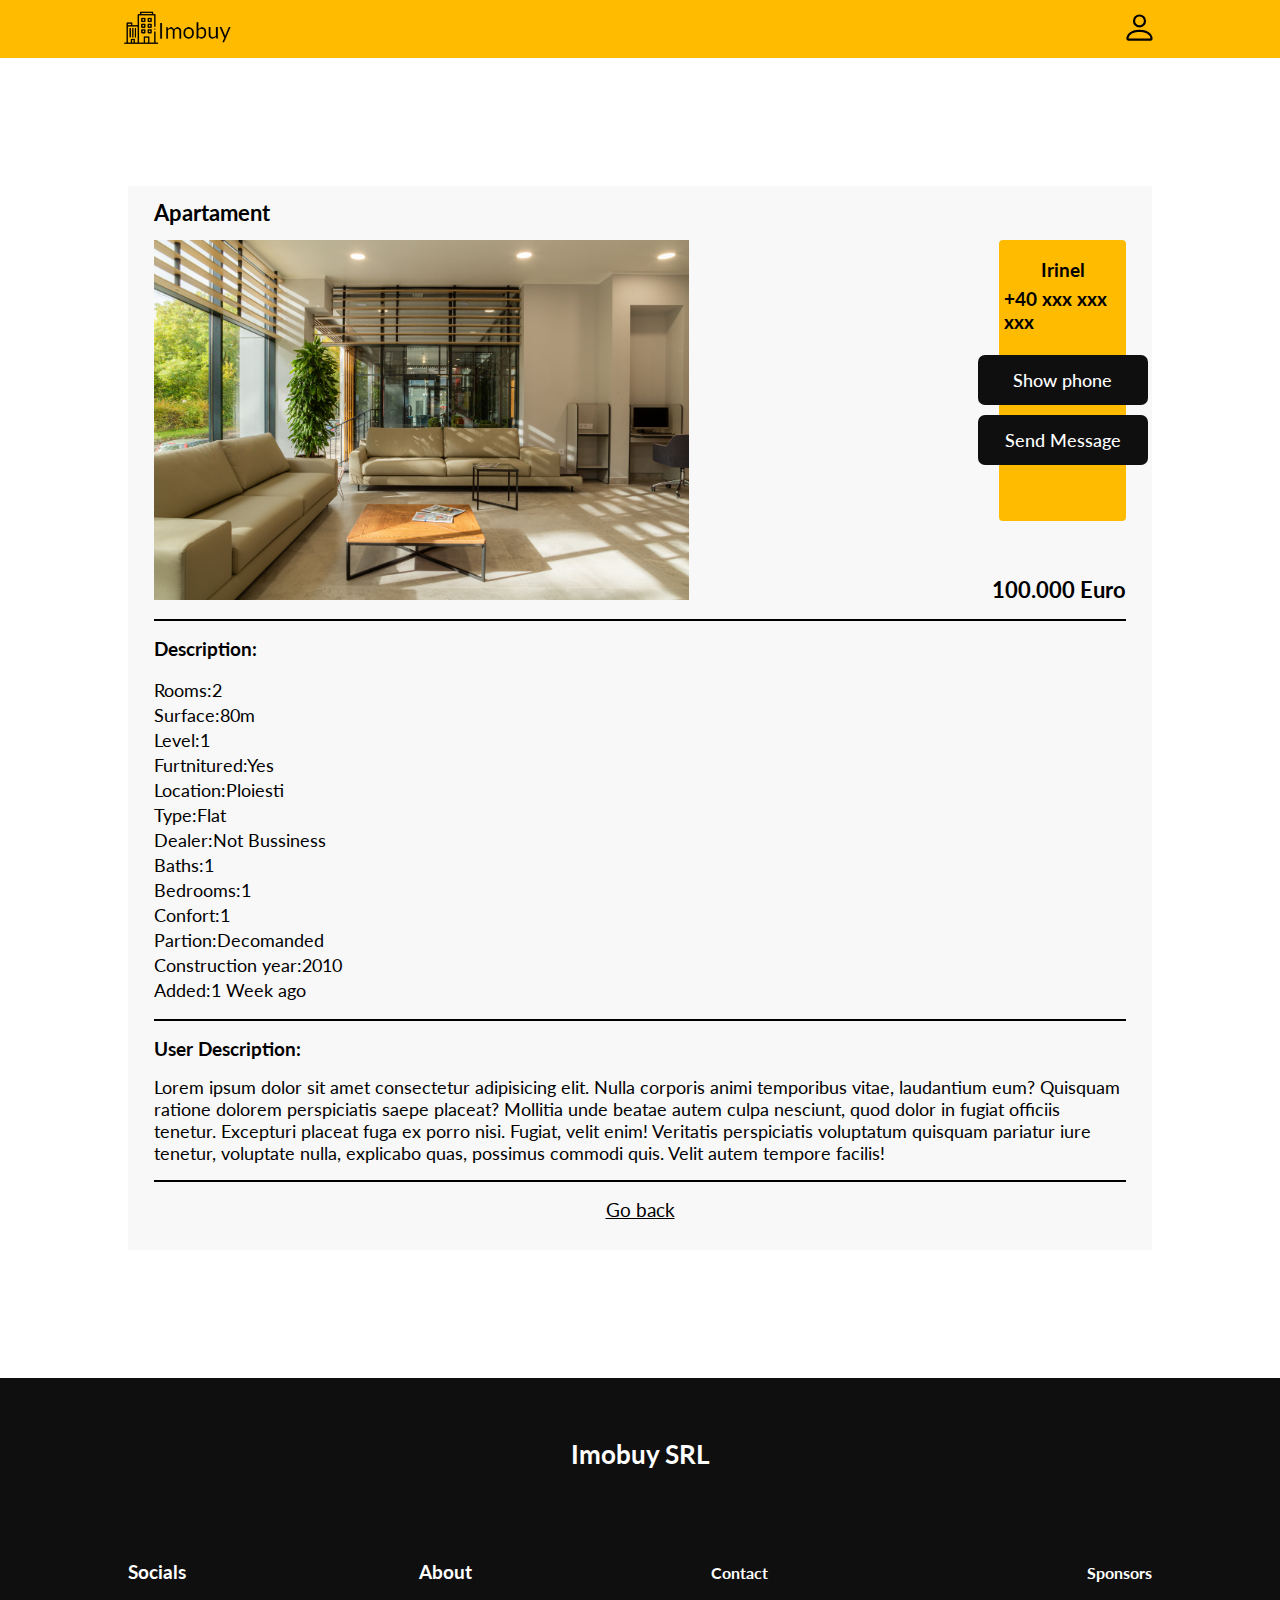
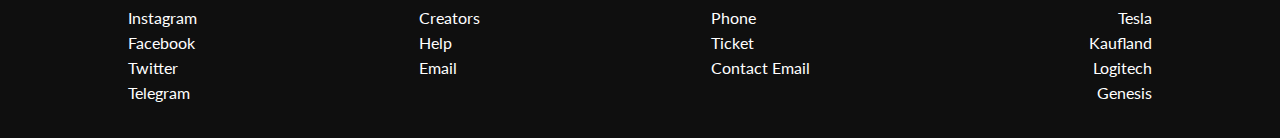
==== product.html @ 7df5b89b "Add files via upload" ====
<!DOCTYPE html>
<html lang="en">

<head>
    <meta charset="UTF-8" />
    <meta http-equiv="X-UA-Compatible" content="IE=edge" />
    <meta name="viewport" content="width=device-width, initial-scale=1.0" />
    <title>Imobuy</title>
    <link rel="stylesheet" href="product.css" />
    <link rel="preconnect" href="https://fonts.googleapis.com" />
    <link rel="preconnect" href="https://fonts.gstatic.com" crossorigin />
    <link href="https://fonts.googleapis.com/css2?family=Lato:wght@300;400;700;900&display=swap" rel="stylesheet" />
    <link href="https://fonts.googleapis.com/icon?family=Material+Icons" rel="stylesheet">

</head>

<body>
    <header class="headerbox">
        <div class="headercontent">
            <div class="imgdiv">
                <a class="loginlink" href="index.html"><img src="./img/Logo.png" alt="" /></a>
            </div>
            <div class="loginsvg">
                <a href="login.html"><svg xmlns="http://www.w3.org/2000/svg" width="35" height="35" fill="currentColor"
                        class="bi bi-person" viewBox="0 0 16 16">
                        <path
                            d="M8 8a3 3 0 1 0 0-6 3 3 0 0 0 0 6zm2-3a2 2 0 1 1-4 0 2 2 0 0 1 4 0zm4 8c0 1-1 1-1 1H3s-1 0-1-1 1-4 6-4 6 3 6 4zm-1-.004c-.001-.246-.154-.986-.832-1.664C11.516 10.68 10.289 10 8 10c-2.29 0-3.516.68-4.168 1.332-.678.678-.83 1.418-.832 1.664h10z" />
                    </svg></a>
            </div>
        </div>
    </header>
    <section class="bigcontainer">
        <div class="content">
            <div class="titlebox">
                <h3>Apartament</h3>
            </div>
            <div class="photoandcard">
                <div class="photocardnoprice">
                    <div class="imgcontainer">
                    <div class="img">
                        <img src="./img/pexels-yura-forrat-10161225.jpg" alt="">
                    </div></div>
                    <div class="cardandprice">
                    <div class="usercard">
                        <div class="cardcontent">
                        <div class="userimg">
                            <img src="./img/default-user-image.png" alt="">
                        </div>
                        <h4 class="username">Irinel</h4>
                        <h4 class="phone">+40 xxx xxx xxx</h4>
                        <div class="buttons">
                        <a href=""><button class="cardbutton">Show phone</button></a>
                        <a href=""><button class="cardbutton">Send Message</button></a></div></div>
</div>
<div class="price"><h3>100.000 Euro</h3>
</div></div>
                    </div>

                    <div class="description">
<h3 class="desctitle">Description:</h3>
<ul class="filters">
    <li>Rooms:2</li>
    <li>Surface:80m</li>
    <li>Level:1</li>
    <li>Furtnitured:Yes</li>
    <li>Location:Ploiesti</li>
    <li>Type:Flat</li>
    <li>Dealer:Not Bussiness</li>
    <li>Baths:1</li>
    <li>Bedrooms:1</li>
    <li>Confort:1</li>
    <li>Partion:Decomanded</li>
    <li>Construction year:2010</li>
    <li>Added:1 Week ago</li>
    
</ul>
                    </div>
                </div>
                <div class="userdescription">
                    <h3 class="desctitle2">User Description:</h3>
                    <p class="userdesctext">Lorem ipsum dolor sit amet consectetur adipisicing elit. Nulla corporis animi temporibus vitae, laudantium eum? Quisquam ratione dolorem perspiciatis saepe placeat? Mollitia unde beatae autem culpa nesciunt, quod dolor in fugiat officiis tenetur. Excepturi placeat fuga ex porro nisi. Fugiat, velit enim! Veritatis perspiciatis voluptatum quisquam pariatur iure tenetur, voluptate nulla, explicabo quas, possimus commodi quis. Velit autem tempore facilis!</p></div><div class="goback"><a href="index.html">Go back</a></div>
                    
    </section>
    <footer class="footer">
        <h3 class="footertitle">Imobuy SRL</h3>

        <div class="footerlinks">
            <div class="footerlist">
                <ul class="list">
                    <h3 class="listtitle">Socials</h3>
                    <li>Instagram</li>
                    <li>Facebook</li>
                    <li>Twitter</li>
                    <li>Telegram</li>
                </ul>
                <ul class="list">
                    <h3 class="listtitle">About</h3>
                    <li>Creators</li>
                    <li>Help</li>
                    <li>Email</li>
                    <li></li>
                </ul>
                <ul class="list">
                    <h4 class="listtitle">Contact</h4>
                    <li>Phone</li>
                    <li>Ticket</li>
                    <li>Contact Email</li>

                </ul>
                <ul class="list end">
                    <h4 class="listtitle">Sponsors</h4>
                    <li>Tesla</li>
                    <li>Kaufland</li>
                    <li>Logitech</li>
                    <li>Genesis</li>
                </ul>
            </div>
        </div>
    </footer>
</body>

</html>
---- product.css ----
:root {
  --h1-font: clamp(2rem, 3vw, 3rem);
  --h2-font: clamp(1rem, 1.5vw, 1.5rem);
  --h3-font: clamp(0.85rem, 1vw, 1rem);
  --h4-font: clamp(0.5rem, 0.7vw, 1rem);
  --h5-font: clamp(0.3rem, 0.5vw, 0.7rem);
  --p-font: clamp(1.1rem, 1.5vw, 1.2rem);
  --font:Lato, sans-serif;
}

* {
  margin: 0;
  padding: 0;
  -webkit-box-sizing: border-box;
  box-sizing: border-box;
  font-family: Lato, sans-serif;
  list-style: none;
}

html {
  height: -webkit-fit-content;
  height: -moz-fit-content;
  height: fit-content;
}

a,
a:active,
a:hover,
a:visited {
  color: inherit;
}

.headerbox {
  background: #fb0;
  padding: 10px 0;
  max-height: 60px;
}

.headercontent {
  display: -webkit-box;
  display: -ms-flexbox;
  display: flex;
  -webkit-box-pack: justify;
  -ms-flex-pack: justify;
  justify-content: space-between;
  -webkit-box-align: center;
  -ms-flex-align: center;
  align-items: center;
  margin: 0 9.6%;
  max-height: 60px;
}

.imgdiv {
  max-width: 12vh;
  min-width: 100px;
}

.imgdiv img {
  max-width: 100%;
  max-height: 100%;
}

.loginsvg {
  -webkit-transition: ease-in 0.35s;
  transition: ease-in 0.35s;
}

.loginsvg:hover {
  scale: 1.1;
}

.footer {
  width: 100%;
  height: 40vh;
  background-color: #0f0f0f;
  padding: 20px;
}

.footertitle {
  font-size: 26px;
  color: #fff;
  text-align: center;
  padding: 40px;
  margin-bottom: 50px;
}

.footerlinks {
  display: -webkit-box;
  display: -ms-flexbox;
  display: flex;
  width: 100%;
  -webkit-box-align: center;
  -ms-flex-align: center;
  align-items: center;
}

.footerlist {
  display: -webkit-box;
  display: -ms-flexbox;
  display: flex;
  -webkit-box-pack: justify;
  -ms-flex-pack: justify;
  justify-content: space-between;
  margin: auto;
  width: 80vw;
}

.list {
  color: #fff;
  list-style: none;
  line-height: 25px;
  width: 150px;
}

.end {
  text-align: end;
}

.listtitle {
  margin-bottom: 20px;
}

@media screen and (max-width: 750px) {
  .footer {
    height: -webkit-fit-content;
    height: -moz-fit-content;
    height: fit-content;
  }
  .footerlinks {
    -webkit-box-orient: vertical;
    -webkit-box-direction: normal;
    -ms-flex-direction: column;
    flex-direction: column;
    -webkit-box-align: center;
    -ms-flex-align: center;
    align-items: center;
  }
}

.bigcontainer {
  background: url(img/pexels-aleksejs-bergmanis-681368.png);
  background-repeat: no-repeat;
  background-size: cover;
  background-position: center;
  height: -webkit-fit-content;
  height: -moz-fit-content;
  height: fit-content;
  display: -webkit-box;
  display: -ms-flexbox;
  display: flex;
  -webkit-box-pack: center;
  -ms-flex-pack: center;
  justify-content: center;
}

.content {
  width: 80%;
  height: -webkit-fit-content;
  height: -moz-fit-content;
  height: fit-content;
  background: #f8f8f8;
  margin: 10% 0;
  padding: 1% 2%;
  max-width: 2000px;
}

.titlebox {
  font-size: var(--h2-font);
}

.img {
  max-width: 100%;
  max-height: 65%;
}

.img img {
  max-height: 100%;
  max-width: 100%;
  overflow: hidden;
  -o-object-fit: cover;
     object-fit: cover;
}

.imgcontainer {
  width: 55%;
}

.photocardnoprice {
  display: -webkit-box;
  display: -ms-flexbox;
  display: flex;
  -webkit-box-pack: justify;
      -ms-flex-pack: justify;
          justify-content: space-between;
}

.photoandcard {
  margin-top: 1.5%;
}

.usercard {
  background-color: #fb0;
  height: 85%;
  padding: 3%;
  width: 75%;
  border-radius: 4px;
}

.cardcontent {
  display: -webkit-box;
  display: -ms-flexbox;
  display: flex;
  -webkit-box-orient: vertical;
  -webkit-box-direction: normal;
      -ms-flex-direction: column;
          flex-direction: column;
  -webkit-box-align: center;
      -ms-flex-align: center;
          align-items: center;
  height: 100%;
}

.userimg {
  max-width: 50%;
  overflow: hidden;
  padding: 3%;
  display: -webkit-box;
  display: -ms-flexbox;
  display: flex;
  -webkit-box-pack: center;
      -ms-flex-pack: center;
          justify-content: center;
}

.userimg img {
  max-width: 100%;
  max-height: 100%;
  -o-object-fit: cover;
     object-fit: cover;
  border-radius: 50%;
}

.username {
  font-size: var(--h2-font);
  margin-top: 5%;
}

.cardbutton {
  width: 170px;
  height: 50px;
  background-color: #0f0f0f;
  border: 0;
  color: white;
  font-family: var(--font);
  font-size: 18px;
  font-weight: 500;
  border-radius: 7px;
  margin-top: 10px;
  cursor: pointer;
}

.phone {
  font-size: var(--h2-font);
  margin-top: 5%;
}

.buttons {
  display: -webkit-box;
  display: -ms-flexbox;
  display: flex;
  -webkit-box-orient: vertical;
  -webkit-box-direction: normal;
      -ms-flex-direction: column;
          flex-direction: column;
  margin-top: 10%;
}

.price {
  display: -webkit-box;
  display: -ms-flexbox;
  display: flex;
  -webkit-box-align: end;
      -ms-flex-align: end;
          align-items: flex-end;
  -webkit-box-pack: end;
      -ms-flex-pack: end;
          justify-content: flex-end;
  height: 25%;
  text-align: end;
  font-size: var(--h2-font);
}

.cardandprice {
  display: -webkit-box;
  display: -ms-flexbox;
  display: flex;
  -webkit-box-orient: vertical;
  -webkit-box-direction: normal;
      -ms-flex-direction: column;
          flex-direction: column;
  -webkit-box-align: end;
      -ms-flex-align: end;
          align-items: flex-end;
}

.description {
  margin-top: 16px;
  border-top: 2px solid black;
  border-bottom: 2px solid black;
}

.userdescription {
  margin-top: 16px;
  border-bottom: 2px solid black;
}

.desctitle {
  font-size: var(--h2-font);
  margin-top: 16px;
}

.desctitle2 {
  font-size: var(--h2-font);
  margin-top: 16px;
  margin-bottom: 16px;
}

.filters {
  font-size: clamp(1rem, 1.5vw, 1.15rem);
  margin-top: 18px;
  line-height: 25px;
  font-family: var(--font);
  margin-bottom: 16px;
}

.userdesctext {
  font-size: clamp(1rem, 1.5vw, 1.15rem);
  margin-bottom: 16px;
}

.goback {
  text-align: center;
  padding: 16px;
  font-size: 19px;
}

@media screen and (max-width: 850px) {
  .photocardnoprice {
    display: -webkit-box;
    display: -ms-flexbox;
    display: flex;
    -webkit-box-orient: vertical;
    -webkit-box-direction: normal;
        -ms-flex-direction: column;
            flex-direction: column;
    -webkit-box-align: center;
        -ms-flex-align: center;
            align-items: center;
  }
  .cardbutton {
    max-width: 120px;
    max-height: 35px;
    font-size: 16px;
  }
  .imgcontainer {
    width: 100%;
  }
  .price {
    padding: 16px;
  }
  .description {
    margin-top: 0;
  }
  .content {
    padding: 2% 3%;
  }
  .img {
    max-width: 100%;
  }
  .usercard {
    width: 50%;
  }
  .cardandprice {
    -webkit-box-align: center;
        -ms-flex-align: center;
            align-items: center;
    width: -webkit-fit-content;
    width: -moz-fit-content;
    width: fit-content;
    margin-top: 10%;
  }
}
/*# sourceMappingURL=product.css.map */
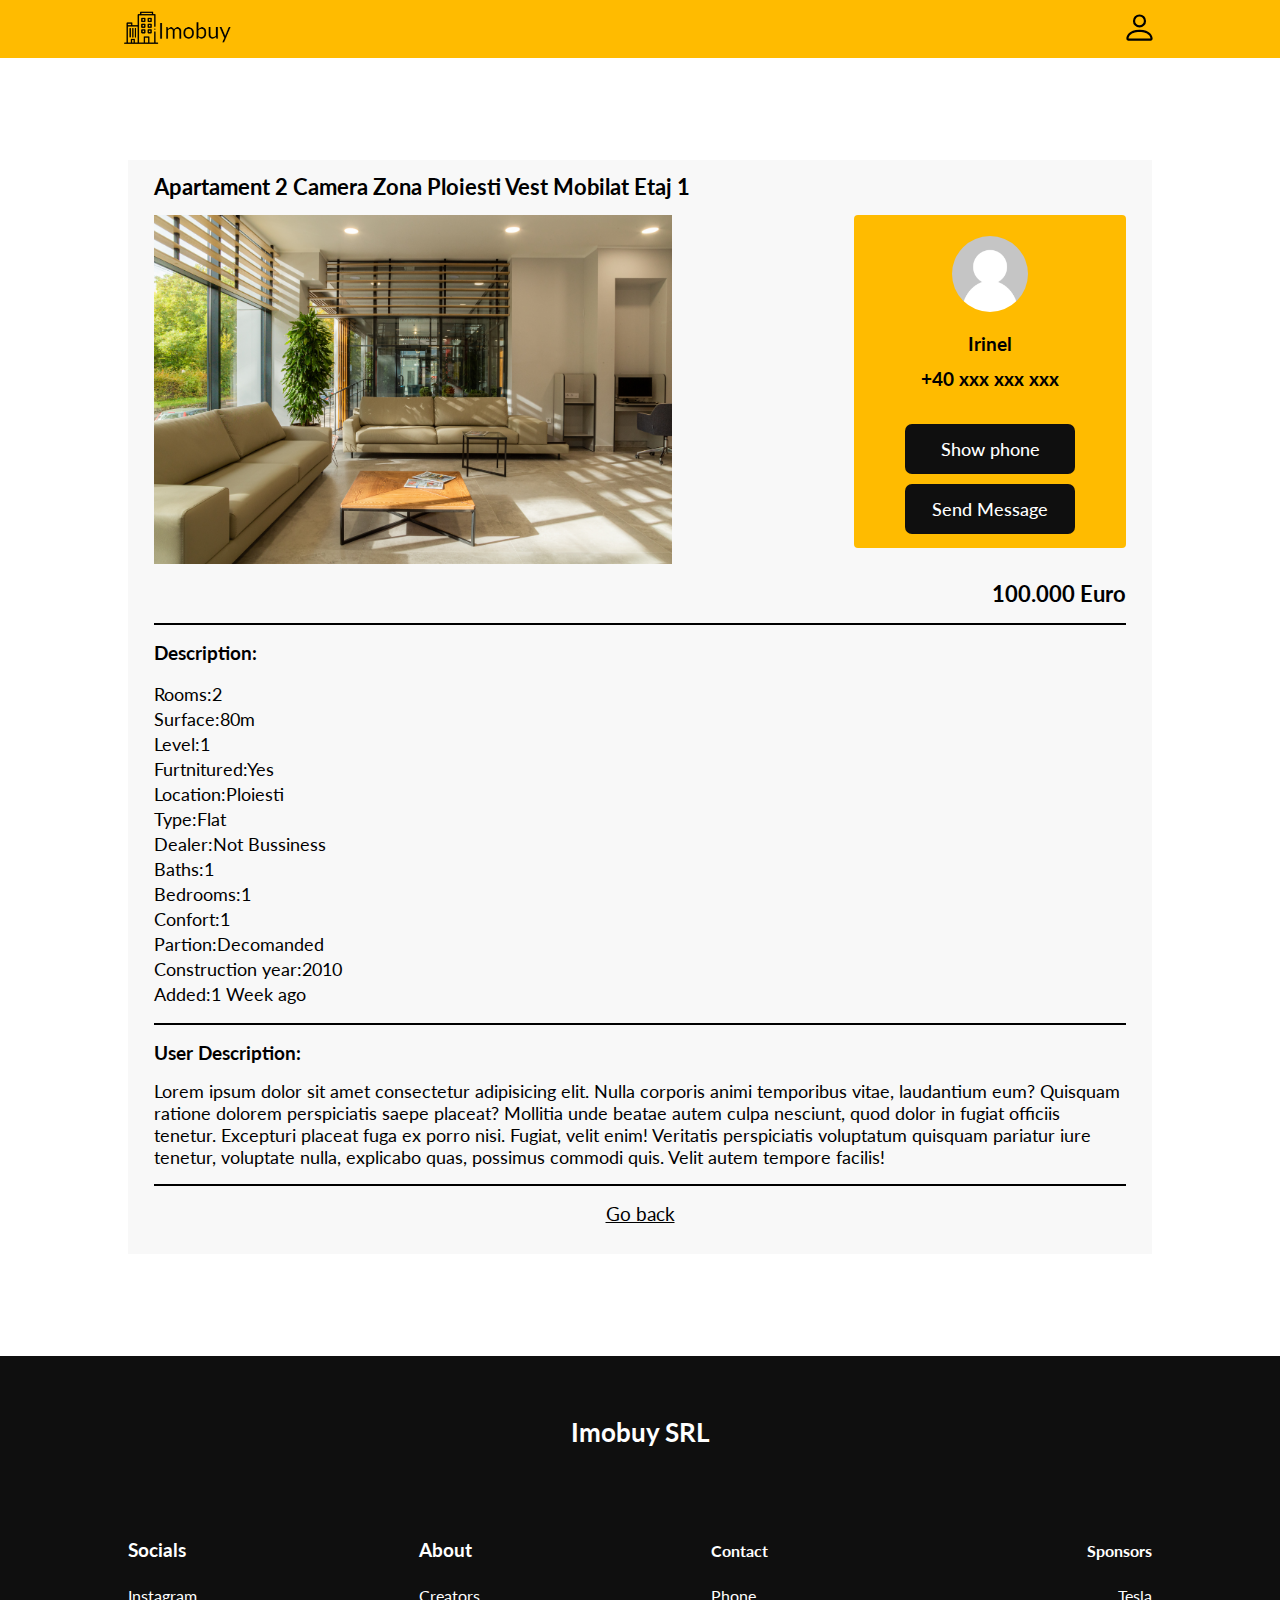
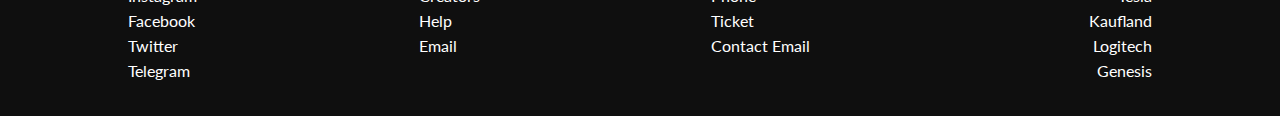
==== commit 7ae016a5: "Final Version" ====
--- a/product.html
+++ b/product.html
@@ -32,7 +32,7 @@
     <section class="bigcontainer">
         <div class="content">
             <div class="titlebox">
-                <h3>Apartament</h3>
+                <h3>Apartament 2 Camera Zona Ploiesti Vest Mobilat Etaj 1</h3>
             </div>
             <div class="photoandcard">
                 <div class="photocardnoprice">
--- a/product.css
+++ b/product.css
@@ -159,7 +159,7 @@
   height: -moz-fit-content;
   height: fit-content;
   background: #f8f8f8;
-  margin: 10% 0;
+  margin: 8% 0;
   padding: 1% 2%;
   max-width: 2000px;
 }
@@ -182,7 +182,7 @@
 }
 
 .imgcontainer {
-  width: 55%;
+  width: 60%;
 }
 
 .photocardnoprice {
@@ -202,7 +202,7 @@
   background-color: #fb0;
   height: 85%;
   padding: 3%;
-  width: 75%;
+  width: 60%;
   border-radius: 4px;
 }
 
@@ -372,7 +372,7 @@
     margin-top: 0;
   }
   .content {
-    padding: 2% 3%;
+    padding: 4% 3%;
   }
   .img {
     max-width: 100%;
@@ -390,4 +390,23 @@
     margin-top: 10%;
   }
 }
+
+@media screen and (max-width: 350px) {
+  .cardbutton {
+    width: 80%;
+    font-size: 80%;
+    text-align: center;
+    margin: auto;
+    display: -webkit-box;
+    display: -ms-flexbox;
+    display: flex;
+    -webkit-box-align: center;
+        -ms-flex-align: center;
+            align-items: center;
+    -webkit-box-pack: center;
+        -ms-flex-pack: center;
+            justify-content: center;
+    margin-top: 10px;
+  }
+}
 /*# sourceMappingURL=product.css.map */